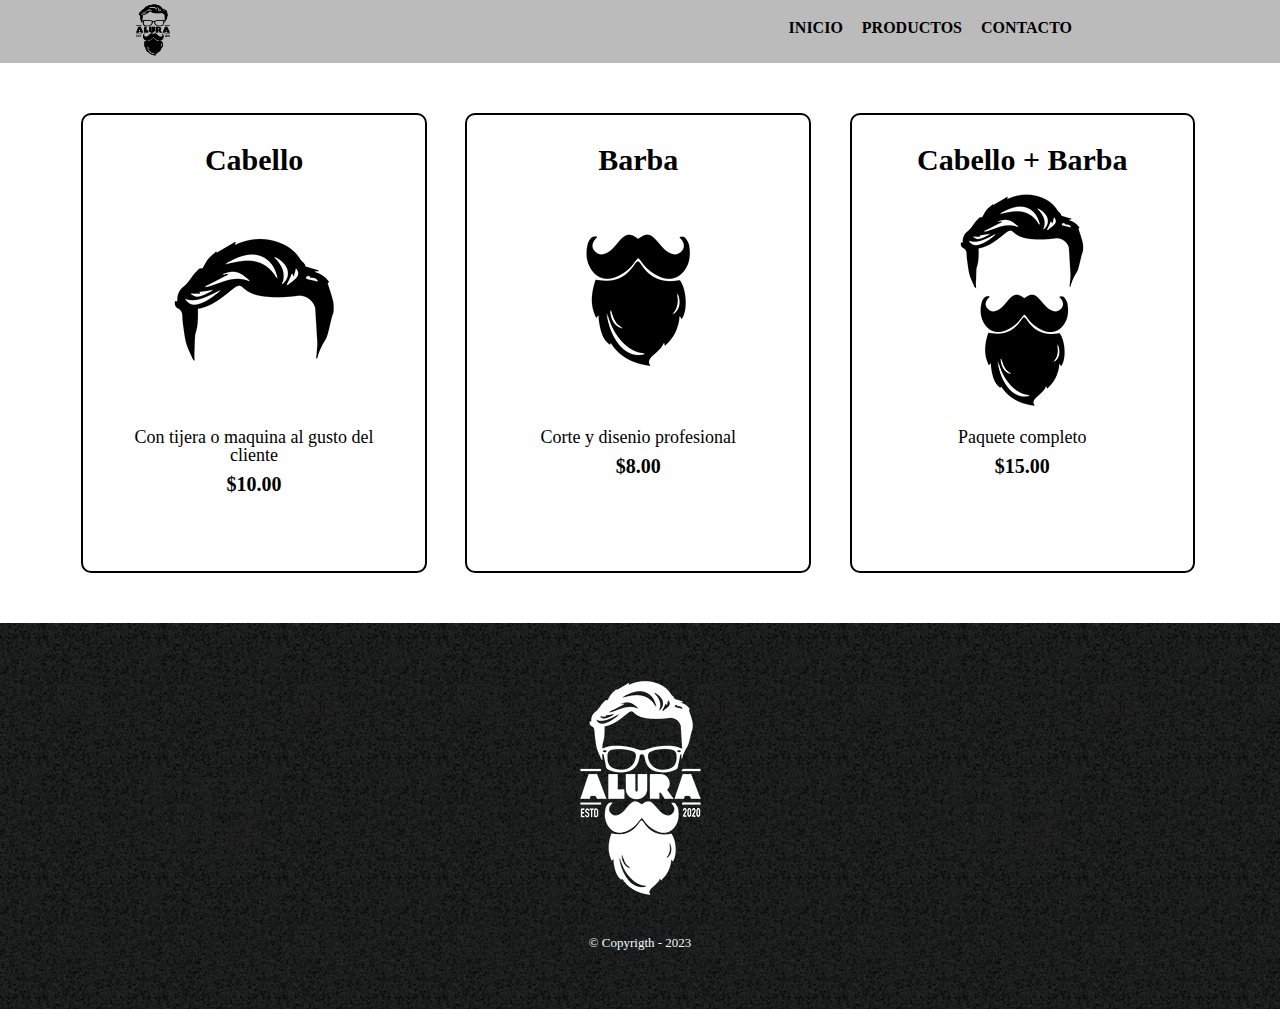
==== html-css/parte1/products.html @ 9c78d8df "init" ====
<!DOCTYPE html>
<html>
    <head>
        <meta charset="UTF-8">
        <title>Productos</title>
        <link rel = "stylesheet" href = "reset.css">
        <link rel = "stylesheet" href = "products.css"> 
    </head>
    <body>
        <header>
            <div class="nav">
                <img class = "logo" src="./imagenes/logo.png" alt="Barberia">
                <nav>
                    <ul>
                        <li><a href = "index.html">Inicio</a></a></li>
                        <li><a href="products.html">Productos</a></li>
                        <li><a href = "#">Contacto</a></li>
                    </ul>
                </nav>
            </div>
        </header>
        <main>
            <ul class="products">
                <li>
                    <h2>Cabello</h2>
                    <img src="imagenes/cabello.jpg" alt="">
                    <p class="description">Con tijera o maquina al gusto del cliente</p>
                    <p class="price">$10.00</p>
                    
                </li>
                <li>
                    <h2>Barba</h2>
                    <img src="imagenes/barba.jpg" alt="">
                    <p class="description">Corte y disenio profesional</p>
                    <p class="price">$8.00</p>
                    
                </li>
                <li>
                    <h2>Cabello + Barba</h2>
                    <img src="imagenes/cabello+barba.jpg" alt="">
                    <p class="description">Paquete completo</p>
                    <p class="price">$15.00</p>
                    
                </li>
            </ul>
        </main>
        <footer>
            <img src="imagenes/logo-blanco.png">
            <p class="copyrigth">&copy Copyrigth - 2023</p>
        </footer>
    </body>
</html>
---- html-css/parte1/products.css ----
header{
    background-color: #bbb;
}

.nav{
    position: relative;
    width: 80%;
    margin: 0 auto;
}
.logo{
    height: 60px;
    width: 50px;
}
nav {
    position: absolute;
    top: 20px;
    right: 80px;
}

nav li{
    display: inline;
    margin: 0 0 0 15px;
}

nav a {
    color: black;
    text-transform: uppercase;
    font-weight: bold;
    text-decoration: none;
    font-size: 16px;
}

nav a:hover{
    color: #c78c19;
    text-decoration: underline;
}

.products {
    width: 90%;
    margin: 0 auto;
    padding: 50px;
}

.products li{
    display: inline-block;
    text-align: center;
    width: 30%;
    height: 460px;
    vertical-align: top;
    margin: 0 1.5%;
    padding: 30px 40px;
    box-sizing: border-box;
    border: 2px solid black;
    border-radius: 10px;
    transition: box-shadow 0.3s;
    
}

.products li:hover{
    border-color: #c78c19;
    box-shadow: 5px 10px 20px #837b7b;

}

.products li:hover h2{
    font-size: 33px;
}

.products li:active{
    border-color: #11ca2a;
}

.products h2{
    font-size: 30px;
    font-weight: bold;
    transition: font-size 0.1s;
}


.description{
    font-size: 18px;
}
.price{
    font-size: 20px;
    font-weight: bold;
    margin-top: 10px;

}

footer{
    text-align: center;
    background: url(imagenes/bg.jpg);
    padding: 40px;
}

.copyrigth{
    color: aliceblue;
    font-size: 13px;
    margin: 20px;
}
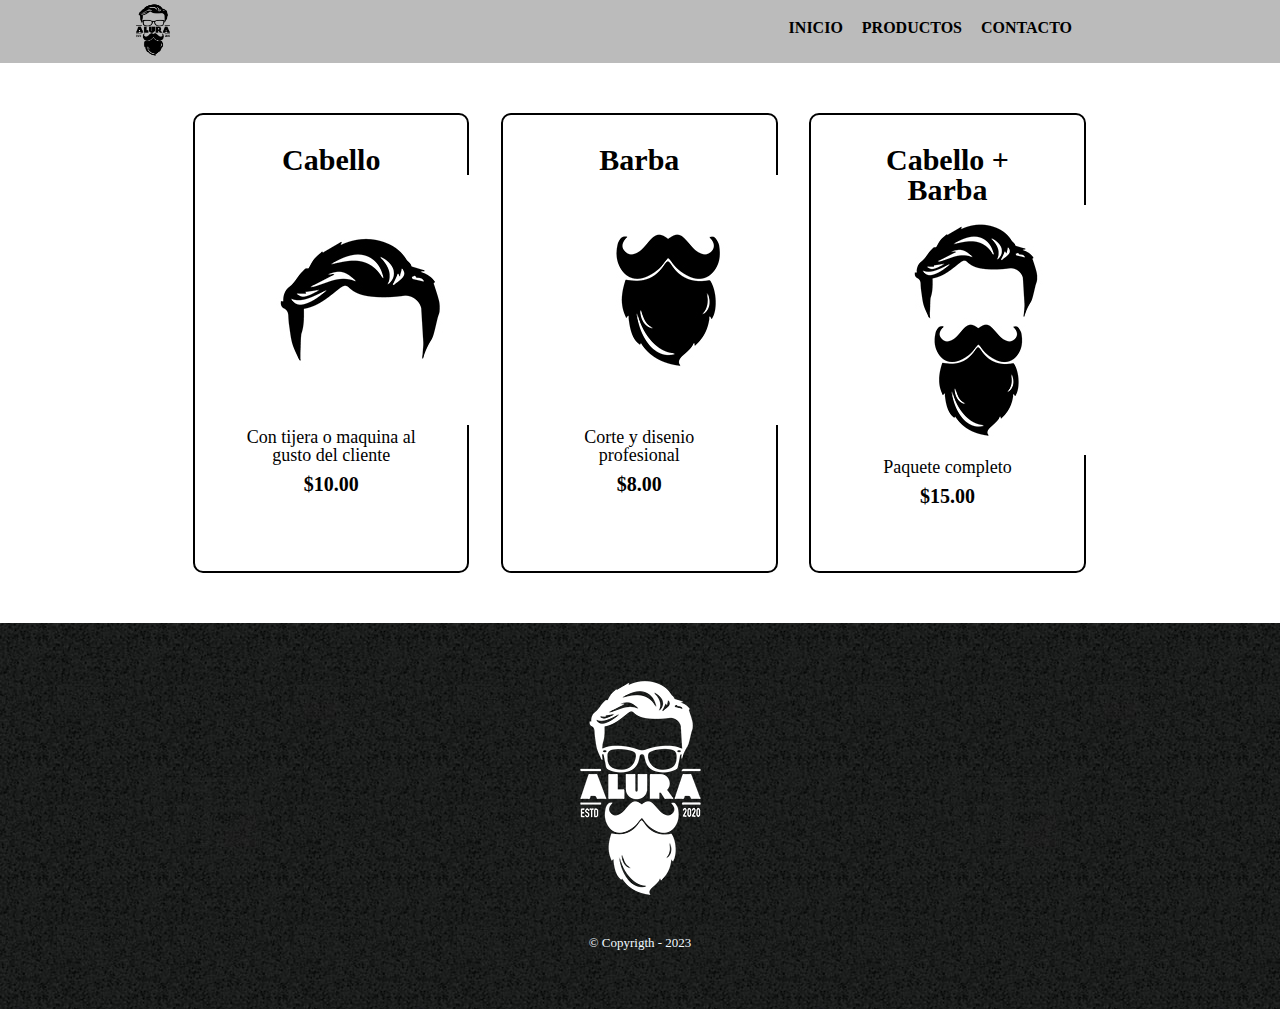
==== commit eee741ea: "Forms" ====
--- a/html-css/parte1/products.html
+++ b/html-css/parte1/products.html
@@ -4,7 +4,7 @@
         <meta charset="UTF-8">
         <title>Productos</title>
         <link rel = "stylesheet" href = "reset.css">
-        <link rel = "stylesheet" href = "products.css"> 
+        <link rel = "stylesheet" href = "style.css"> 
     </head>
     <body>
         <header>
--- a/html-css/parte1/style.css
+++ b/html-css/parte1/style.css
@@ -0,0 +1,159 @@
+header{
+    background-color: #bbb;
+}
+
+.nav{
+    position: relative;
+    width: 80%;
+    margin: 0 auto;
+}
+.logo{
+    height: 60px;
+    width: 50px;
+}
+nav {
+    position: absolute;
+    top: 20px;
+    right: 80px;
+}
+
+nav li{
+    display: inline;
+    margin: 0 0 0 15px;
+}
+
+nav a {
+    color: black;
+    text-transform: uppercase;
+    font-weight: bold;
+    text-decoration: none;
+    font-size: 16px;
+}
+
+nav a:hover{
+    color: #c78c19;
+    text-decoration: underline;
+}
+
+.products {
+    width: 90%;
+    margin: 0 auto;
+    padding: 50px;
+}
+
+.products li{
+    display: inline-block;
+    text-align: center;
+    width: 30%;
+    height: 460px;
+    vertical-align: top;
+    margin: 0 1.5%;
+    padding: 30px 40px;
+    box-sizing: border-box;
+    border: 2px solid black;
+    border-radius: 10px;
+    transition: box-shadow 0.3s;
+    
+}
+
+.products li:hover{
+    border-color: #c78c19;
+    box-shadow: 5px 10px 20px #837b7b;
+
+}
+
+
+.products li:active{
+    border-color: #11ca2a;
+}
+
+.products h2{
+    font-size: 30px;
+    font-weight: bold;
+    transition: font-size 0.1s;
+}
+
+.products li:hover h2{
+    font-size: 33px;
+}
+
+.description{
+    font-size: 18px;
+}
+.price{
+    font-size: 20px;
+    font-weight: bold;
+    margin-top: 10px;
+
+}
+
+footer{
+    text-align: center;
+    background: url(imagenes/bg.jpg);
+    padding: 40px;
+}
+
+.copyrigth{
+    color: aliceblue;
+    font-size: 13px;
+    margin: 20px;
+}
+
+main{
+    width: 80%;
+    margin: 0 auto;
+}
+
+form {
+    margin: 40px 0;
+}
+form label, form legend{
+    display: block;
+    font-size: 20px;
+    margin: 0 0 10px;
+}
+
+form input[type = "text"], form textarea{
+    display: block;
+    margin: 0 0 20px;
+    padding: 10px 25px;
+    width: 50%;
+}
+
+.lcheck{
+    margin: 20px 0;
+}
+
+.btn{
+    width: 35%;
+    padding: 15px 0;
+    font-size: 18px;
+    font-weight: bold;
+    color: white;
+    background-color: orange;
+    border: none;
+    border-radius: 5px;
+    transition: 0.6s all;
+    cursor: pointer;
+}
+
+.btn:hover{
+    background-color: darkorange;
+    transform: scale(1.05);
+    box-shadow: 8px 5px 15px #837b7b;
+}
+
+table{
+    margin: 40px 40px;
+}
+
+thead{
+    background-color: #837b7b;
+    color: whitesmoke;
+    font-weight: bold;
+}
+
+td, th{
+    border: thin solid black;
+    padding: 8px 15px
+}